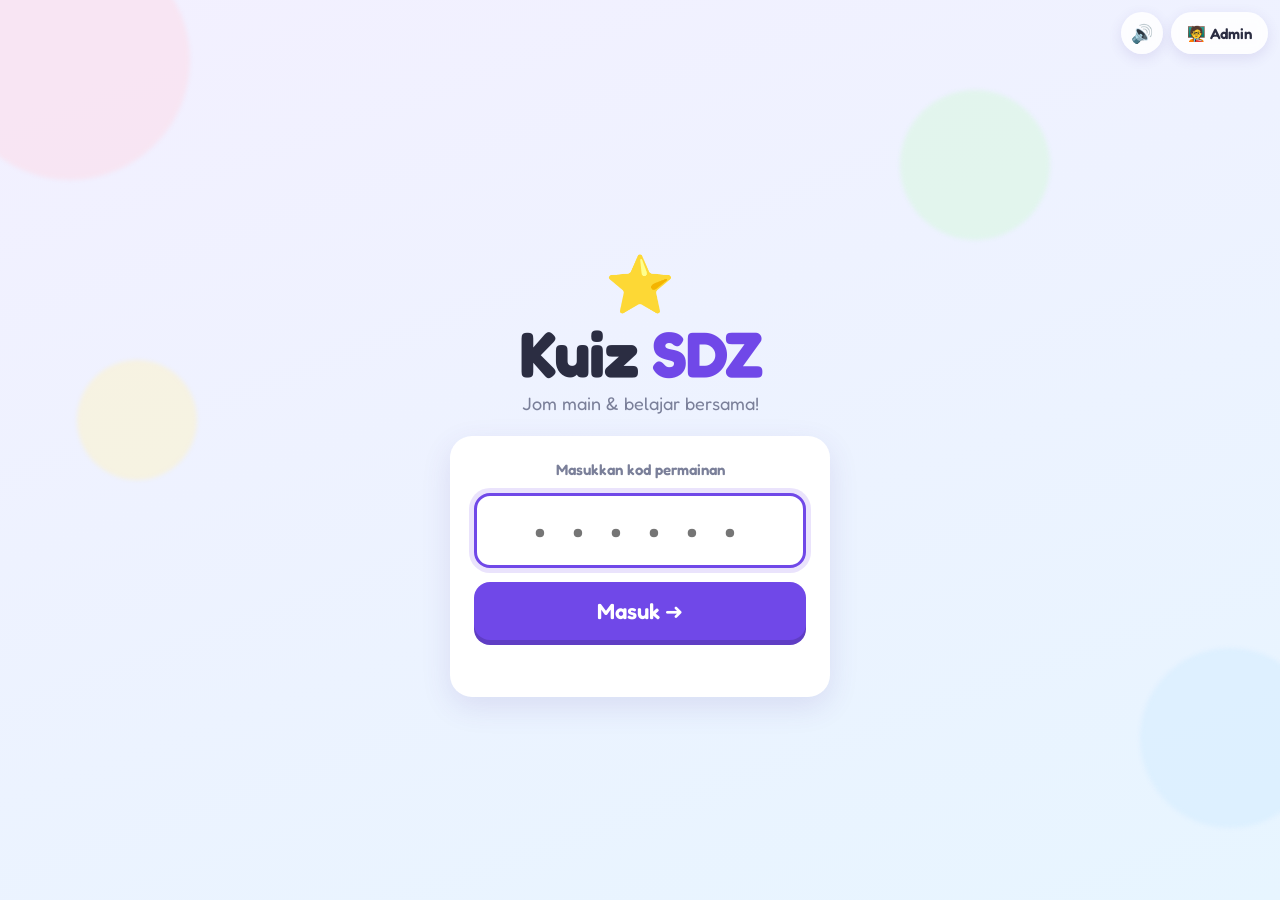
==== index.html @ 65154f81 "Tambah permainan Kuiz SDZ (hos admin + pemain) untuk GitHub Pages Kuiz masa nyata berasaskan PeerJS " ====
<!doctype html>
<html lang="ms">
<head>
  <meta charset="utf-8">
  <meta name="viewport" content="width=device-width, initial-scale=1, maximum-scale=1, user-scalable=no">
  <meta name="theme-color" content="#f3f0ff">
  <title>Kuiz SDZ</title>
  <link rel="icon" href="data:image/svg+xml,<svg xmlns='http://www.w3.org/2000/svg' viewBox='0 0 100 100'><text y='.9em' font-size='90'>⭐</text></svg>">
  <link rel="preconnect" href="https://fonts.googleapis.com">
  <link rel="preconnect" href="https://fonts.gstatic.com" crossorigin>
  <link href="https://fonts.googleapis.com/css2?family=Fredoka:wght@400;500;600;700&display=swap" rel="stylesheet">
  <link rel="stylesheet" href="css/style.css">
</head>
<body>
  <div class="bg" aria-hidden="true">
    <span class="blob b1"></span><span class="blob b2"></span><span class="blob b3"></span><span class="blob b4"></span>
  </div>

  <!-- Bar atas -->
  <div class="topbar">
    <button id="btn-mute" class="icon-btn" title="Bunyi" aria-label="Hidupkan / matikan bunyi">🔊</button>
    <button id="btn-full" class="icon-btn host-only" title="Skrin penuh" aria-label="Skrin penuh">⛶</button>
    <button id="btn-admin" class="admin-btn" title="Mod admin / guru">🧑‍🏫 Admin</button>
  </div>

  <main id="app">
    <!-- ================= PEMAIN ================= -->
    <section class="screen active" id="p-join">
      <div class="logo pop-in">
        <span class="logo-star">⭐</span>
        <h1>Kuiz <b>SDZ</b></h1>
        <p class="tagline">Jom main &amp; belajar bersama!</p>
      </div>
      <form class="card join-card pop-in d1" id="form-pin" autocomplete="off">
        <label for="in-pin" class="lbl">Masukkan kod permainan</label>
        <input id="in-pin" class="big-input pin-input" inputmode="numeric" pattern="[0-9]*" maxlength="6" placeholder="• • • • • •" autofocus>
        <button class="btn btn-primary btn-xl" type="submit">Masuk ➜</button>
        <p class="err" id="pin-err" role="alert"></p>
      </form>
    </section>

    <section class="screen" id="p-name">
      <form class="card join-card pop-in" id="form-name" autocomplete="off">
        <p class="lbl">Pilih watak kamu</p>
        <div class="avatar-pick">
          <button type="button" class="arrow" id="av-prev" aria-label="Watak sebelum">‹</button>
          <div class="avatar big" id="av-cur">🐱</div>
          <button type="button" class="arrow" id="av-next" aria-label="Watak seterusnya">›</button>
        </div>
        <label for="in-name" class="lbl">Nama kamu</label>
        <input id="in-name" class="big-input" maxlength="14" placeholder="Nama panggilan">
        <button class="btn btn-primary btn-xl" type="submit">Jom! 🚀</button>
        <p class="err" id="name-err" role="alert"></p>
      </form>
    </section>

    <section class="screen" id="p-wait">
      <div class="center-stack">
        <div class="avatar huge bounce" id="pw-avatar">🐱</div>
        <h2 id="pw-name">Nama</h2>
        <div class="pill ok">✅ Kamu sudah masuk!</div>
        <p class="muted big-muted" id="pw-msg">Tengok skrin di hadapan. Permainan akan bermula sebentar lagi…</p>
        <div class="dots"><i></i><i></i><i></i></div>
      </div>
    </section>

    <section class="screen" id="p-ready">
      <div class="center-stack">
        <p class="pill" id="pr-num">Soalan 1</p>
        <h2 class="ready-title">Bersedia!</h2>
        <div class="ring-count" id="pr-count">3</div>
      </div>
    </section>

    <section class="screen" id="p-answer">
      <div class="p-answer-wrap">
        <div class="p-q-head">
          <span class="pill small" id="pa-num">1 / 12</span>
          <span class="p-timer" id="pa-timer">20</span>
        </div>
        <div class="timebar"><i id="pa-bar"></i></div>
        <p class="p-question" id="pa-q">Soalan</p>
        <div class="answers" id="pa-answers"></div>
      </div>
    </section>

    <section class="screen" id="p-sent">
      <div class="center-stack">
        <div class="sent-badge" id="ps-badge">★</div>
        <h2>Jawapan dihantar!</h2>
        <p class="muted big-muted">Tunggu kawan-kawan lain… 🤞</p>
        <div class="dots"><i></i><i></i><i></i></div>
      </div>
    </section>

    <section class="screen" id="p-result">
      <div class="center-stack result-stack">
        <div class="result-icon" id="pres-icon">✔</div>
        <h2 class="result-title" id="pres-title">Betul!</h2>
        <div class="points-pill" id="pres-points">+ 850</div>
        <div class="streak" id="pres-streak"></div>
        <p class="result-note" id="pres-note"></p>
        <div class="score-foot"><span id="pres-name">Nama</span><b id="pres-score">0</b></div>
      </div>
    </section>

    <section class="screen" id="p-end">
      <div class="center-stack">
        <div class="medal" id="pe-medal">🏆</div>
        <h2 id="pe-title">Tahniah!</h2>
        <p class="pe-rank" id="pe-rank">Tempat ke-1</p>
        <div class="points-pill neutral" id="pe-score">0 mata</div>
        <p class="muted big-muted" id="pe-msg">Terima kasih kerana bermain!</p>
        <button class="btn btn-ghost" id="pe-again">Main semula</button>
      </div>
    </section>

    <!-- ================= HOST / ADMIN ================= -->
    <section class="screen" id="h-setup">
      <div class="setup-wrap">
        <h2 class="pop-in">Pilih set soalan</h2>
        <div class="set-grid" id="set-grid"></div>
        <div class="card settings pop-in d2">
          <div class="setting">
            <span>⏱️ Masa setiap soalan</span>
            <div class="seg" id="seg-time">
              <button type="button" data-v="10">10s</button>
              <button type="button" data-v="20" class="on">20s</button>
              <button type="button" data-v="30">30s</button>
              <button type="button" data-v="45">45s</button>
            </div>
          </div>
          <label class="setting toggle">
            <span>🔀 Susun soalan secara rawak</span>
            <input type="checkbox" id="opt-shuffle"><i></i>
          </label>
          <label class="setting toggle">
            <span>💡 Tunjuk penerangan jawapan</span>
            <input type="checkbox" id="opt-explain" checked><i></i>
          </label>
        </div>
        <div class="row-btns">
          <button class="btn btn-ghost" id="btn-setup-back">← Kembali</button>
          <button class="btn btn-primary btn-xl" id="btn-create">Cipta Bilik 🎉</button>
        </div>
        <p class="err" id="setup-err" role="alert"></p>
      </div>
    </section>

    <section class="screen" id="h-lobby">
      <div class="lobby-wrap">
        <div class="lobby-head card">
          <div class="join-info">
            <p class="muted">Buka laman ini &amp; masukkan kod:</p>
            <p class="join-url" id="hl-url">…</p>
            <div class="pin-display" id="hl-pin">------</div>
          </div>
          <div class="qr" id="hl-qr" title="Imbas untuk masuk"></div>
        </div>
        <div class="lobby-bar">
          <div class="count-pill"><b id="hl-count">0</b> pemain</div>
          <p class="muted lobby-set" id="hl-set"></p>
          <button class="btn btn-primary btn-xl" id="btn-start" disabled>Mula ▶</button>
        </div>
        <div class="players" id="hl-players">
          <p class="muted waiting-text" id="hl-empty">Menunggu pemain masuk…</p>
        </div>
        <p class="muted hint">Klik nama pemain untuk mengeluarkannya.</p>
      </div>
    </section>

    <section class="screen" id="h-intro">
      <div class="center-stack">
        <p class="pill big" id="hi-num">Soalan 1 / 12</p>
        <h2 class="intro-tag" id="hi-tag">Tajuk</h2>
        <div class="intro-bar"><i></i></div>
      </div>
    </section>

    <section class="screen" id="h-question">
      <div class="hq-wrap">
        <div class="hq-top">
          <span class="pill" id="hq-num">1 / 12</span>
          <span class="hq-tag" id="hq-tag">Tajuk</span>
          <button class="btn btn-ghost btn-sm" id="btn-skip">Tamatkan ⏭</button>
        </div>
        <div class="card hq-question" id="hq-q">Soalan</div>
        <div class="hq-mid">
          <div class="timer-ring" id="hq-timer">
            <svg viewBox="0 0 100 100"><circle cx="50" cy="50" r="44" class="track"/><circle cx="50" cy="50" r="44" class="prog" id="hq-ring"/></svg>
            <span id="hq-time">20</span>
          </div>
          <div class="ans-count"><b id="hq-answered">0</b><span>jawapan</span></div>
        </div>
        <div class="h-options" id="hq-options"></div>
        <div class="reveal-row">
          <div class="explain" id="hq-explain"></div>
          <button class="btn btn-primary btn-xl" id="btn-reveal-next">Seterusnya ➜</button>
        </div>
      </div>
    </section>

    <section class="screen" id="h-board">
      <div class="board-wrap">
        <h2 class="pop-in">🏅 Papan Markah</h2>
        <ol class="board" id="hb-list"></ol>
        <div class="row-btns end">
          <button class="btn btn-primary btn-xl" id="btn-board-next">Seterusnya ➜</button>
        </div>
      </div>
    </section>

    <section class="screen" id="h-podium">
      <div class="podium-wrap">
        <h2 class="podium-title" id="hp-title">Dan pemenangnya ialah…</h2>
        <div class="podium">
          <div class="pod p2" id="pod2"><div class="pod-who"><div class="avatar"></div><b></b><span></span></div><div class="pillar">2</div></div>
          <div class="pod p1" id="pod1"><div class="pod-who"><div class="crown">👑</div><div class="avatar"></div><b></b><span></span></div><div class="pillar">1</div></div>
          <div class="pod p3" id="pod3"><div class="pod-who"><div class="avatar"></div><b></b><span></span></div><div class="pillar">3</div></div>
        </div>
        <div class="row-btns center podium-btns" id="hp-btns">
          <button class="btn btn-ghost" id="btn-csv">⬇ Muat turun keputusan</button>
          <button class="btn btn-ghost" id="btn-full-list">📋 Senarai penuh</button>
          <button class="btn btn-primary" id="btn-new">🔁 Main lagi</button>
        </div>
      </div>
    </section>
  </main>

  <!-- Dialog senarai penuh -->
  <dialog id="dlg-list" class="card">
    <h3>Keputusan penuh</h3>
    <ol class="board compact" id="dlg-list-ol"></ol>
    <form method="dialog"><button class="btn btn-primary">Tutup</button></form>
  </dialog>

  <div class="toast" id="toast" role="status"></div>
  <div class="overlay" id="overlay"><div class="spinner"></div><p id="overlay-msg">Menyambung…</p></div>

  <script src="lib/peerjs.min.js"></script>
  <script src="lib/qrcode.js"></script>
  <script src="js/questions.js"></script>
  <script src="js/sfx.js"></script>
  <script src="js/fx.js"></script>
  <script src="js/app.js"></script>
</body>
</html>
---- css/style.css ----
:root {
  --bg: #f3f0ff;
  --bg2: #e7f5ff;
  --card: #ffffff;
  --ink: #2b2d42;
  --muted: #7a7f99;
  --line: #e6e3f5;
  --primary: #7048e8;
  --primary-d: #5f3dc4;
  --ok: #2fb344;
  --ok-bg: #d3f9d8;
  --bad: #f03e3e;
  --bad-bg: #ffe3e3;
  --c0: #ff6b6b;  /* A — karang  ★ */
  --c1: #339af0;  /* B — langit  ● */
  --c2: #f5b301;  /* C — matahari ▲ */
  --c3: #37b24d;  /* D — pudina ■ */
  --radius: 22px;
  --shadow: 0 10px 30px rgba(80, 60, 160, .12);
  --font: "Fredoka", "Nunito", "Segoe UI Rounded", "Arial Rounded MT Bold", system-ui, sans-serif;
}

* { box-sizing: border-box; -webkit-tap-highlight-color: transparent; }
html, body { margin: 0; height: 100%; }
body {
  font-family: var(--font);
  color: var(--ink);
  background: linear-gradient(160deg, var(--bg) 0%, var(--bg2) 100%);
  overflow: hidden;
  -webkit-font-smoothing: antialiased;
  user-select: none;
}
button { font-family: inherit; }
input { font-family: inherit; user-select: text; }
h1, h2, h3 { margin: 0; font-weight: 700; }

/* ---------- latar belakang bergerak ---------- */
.bg { position: fixed; inset: 0; z-index: 0; overflow: hidden; pointer-events: none; }
.blob { position: absolute; border-radius: 50%; filter: blur(2px); opacity: .45; animation: float 18s ease-in-out infinite; }
.b1 { width: 240px; height: 240px; background: #ffd8e4; top: -60px; left: -50px; }
.b2 { width: 180px; height: 180px; background: #d0ebff; bottom: 8%; right: -40px; animation-delay: -4s; }
.b3 { width: 120px; height: 120px; background: #fff3bf; top: 40%; left: 6%; animation-delay: -8s; }
.b4 { width: 150px; height: 150px; background: #d3f9d8; top: 10%; right: 18%; animation-delay: -12s; }
@keyframes float {
  0%, 100% { transform: translate(0, 0) scale(1); }
  33% { transform: translate(30px, -40px) scale(1.08); }
  66% { transform: translate(-25px, 25px) scale(.95); }
}

#fx-canvas { position: fixed; inset: 0; width: 100%; height: 100%; pointer-events: none; z-index: 50; }

/* ---------- bar atas ---------- */
.topbar { position: fixed; top: 12px; right: 12px; z-index: 30; display: flex; gap: 8px; align-items: center; }
.icon-btn, .admin-btn {
  border: 0; background: rgba(255,255,255,.85); color: var(--ink); border-radius: 999px;
  height: 42px; min-width: 42px; font-size: 18px; cursor: pointer; box-shadow: 0 4px 14px rgba(80,60,160,.12);
  backdrop-filter: blur(6px); transition: transform .15s;
}
.admin-btn { padding: 0 16px; font-size: 15px; font-weight: 600; }
.icon-btn:active, .admin-btn:active { transform: scale(.92); }
.host-only { display: none; }
body.is-host .host-only { display: inline-block; }
body.is-host .admin-btn, body.in-game .admin-btn { display: none; }

/* ---------- skrin ---------- */
#app { position: relative; z-index: 1; height: 100%; }
.screen {
  position: absolute; inset: 0; display: none; align-items: center; justify-content: center;
  flex-direction: column; padding: 70px 16px 24px; overflow-y: auto;
}
.screen.active { display: flex; animation: screenIn .35s cubic-bezier(.2,.9,.3,1.2); }
@keyframes screenIn { from { opacity: 0; transform: translateY(16px) scale(.98); } to { opacity: 1; transform: none; } }

.card { background: var(--card); border-radius: var(--radius); box-shadow: var(--shadow); padding: 24px; }
.center-stack { display: flex; flex-direction: column; align-items: center; gap: 14px; text-align: center; max-width: 560px; width: 100%; }
.muted { color: var(--muted); margin: 0; }
.big-muted { font-size: 18px; }
.lbl { font-weight: 600; color: var(--muted); margin: 0; font-size: 15px; }
.err { color: var(--bad); min-height: 1.2em; margin: 0; font-weight: 500; text-align: center; }
.hint { font-size: 14px; text-align: center; margin-top: 8px; }

/* ---------- logo ---------- */
.logo { text-align: center; margin-bottom: 22px; }
.logo-star { font-size: 56px; display: inline-block; animation: spinBounce 3s ease-in-out infinite; }
.logo h1 { font-size: clamp(42px, 9vw, 64px); letter-spacing: -1px; line-height: 1; margin-top: 4px; }
.logo h1 b { color: var(--primary); }
.tagline { color: var(--muted); margin: 6px 0 0; font-size: 18px; }
@keyframes spinBounce { 0%,100% { transform: translateY(0) rotate(0); } 50% { transform: translateY(-10px) rotate(15deg); } }

.join-card { width: 100%; max-width: 380px; display: flex; flex-direction: column; gap: 14px; align-items: stretch; text-align: center; }
.big-input {
  width: 100%; border: 3px solid var(--line); border-radius: 16px; padding: 14px; font-size: 24px;
  font-weight: 600; text-align: center; color: var(--ink); outline: none; transition: border-color .2s, box-shadow .2s;
}
.big-input:focus { border-color: var(--primary); box-shadow: 0 0 0 5px rgba(112,72,232,.15); }
.pin-input { font-size: 34px; letter-spacing: 10px; }
.shake { animation: shake .4s; }
@keyframes shake { 20%,60% { transform: translateX(-8px); } 40%,80% { transform: translateX(8px); } }

/* ---------- butang ---------- */
.btn {
  border: 0; border-radius: 16px; padding: 12px 22px; font-size: 18px; font-weight: 600; cursor: pointer;
  transition: transform .12s, box-shadow .12s, background .2s; color: var(--ink); background: #fff;
}
.btn:active { transform: translateY(3px); }
.btn:disabled { opacity: .45; cursor: not-allowed; }
.btn-primary { background: var(--primary); color: #fff; box-shadow: 0 5px 0 var(--primary-d); }
.btn-primary:active:not(:disabled) { box-shadow: 0 2px 0 var(--primary-d); }
.btn-ghost { background: #fff; box-shadow: 0 4px 0 var(--line); }
.btn-xl { font-size: 22px; padding: 16px 28px; }
.btn-sm { font-size: 15px; padding: 8px 14px; }
.row-btns { display: flex; gap: 12px; flex-wrap: wrap; justify-content: space-between; align-items: center; width: 100%; }
.row-btns.end { justify-content: flex-end; }
.row-btns.center { justify-content: center; }

.pill { display: inline-block; background: #fff; border-radius: 999px; padding: 8px 18px; font-weight: 600; box-shadow: 0 4px 12px rgba(80,60,160,.1); margin: 0; }
.pill.ok { background: var(--ok-bg); color: #2b8a3e; }
.pill.small { padding: 5px 12px; font-size: 14px; }
.pill.big { font-size: 22px; padding: 10px 24px; }

/* ---------- avatar ---------- */
.avatar { font-size: 32px; line-height: 1; display: grid; place-items: center; }
.avatar.big { font-size: 72px; width: 110px; height: 110px; background: #f8f7ff; border-radius: 50%; }
.avatar.huge { font-size: 96px; width: 150px; height: 150px; background: #fff; border-radius: 50%; box-shadow: var(--shadow); }
.avatar-pick { display: flex; align-items: center; justify-content: center; gap: 14px; }
.arrow { border: 0; background: #f1effb; width: 44px; height: 44px; border-radius: 50%; font-size: 28px; cursor: pointer; color: var(--primary); }
.arrow:active { transform: scale(.9); }
.bounce { animation: bounce 1.4s ease-in-out infinite; }
@keyframes bounce { 0%,100% { transform: translateY(0); } 50% { transform: translateY(-14px); } }

.dots { display: flex; gap: 8px; }
.dots i { width: 12px; height: 12px; border-radius: 50%; background: var(--primary); opacity: .3; animation: dot 1.2s infinite; }
.dots i:nth-child(2) { animation-delay: .2s; } .dots i:nth-child(3) { animation-delay: .4s; }
@keyframes dot { 0%,100% { opacity: .25; transform: scale(.8); } 50% { opacity: 1; transform: scale(1.1); } }

.pop-in { animation: popIn .5s cubic-bezier(.2,.9,.3,1.4) both; }
.d1 { animation-delay: .1s; } .d2 { animation-delay: .2s; } .d3 { animation-delay: .3s; }
@keyframes popIn { from { opacity: 0; transform: scale(.85) translateY(10px); } to { opacity: 1; transform: none; } }

/* ---------- pemain: bersedia ---------- */
.ready-title { font-size: 44px; }
.ring-count {
  width: 140px; height: 140px; border-radius: 50%; background: var(--primary); color: #fff;
  display: grid; place-items: center; font-size: 72px; font-weight: 700; box-shadow: 0 0 0 12px rgba(112,72,232,.18);
}
.ring-count.tick { animation: tickPop .5s; }
@keyframes tickPop { from { transform: scale(1.35); } to { transform: scale(1); } }

/* ---------- pemain: jawab ---------- */
.p-answer-wrap { width: 100%; max-width: 640px; display: flex; flex-direction: column; gap: 12px; height: 100%; }
.p-q-head { display: flex; justify-content: space-between; align-items: center; }
.p-timer { font-weight: 700; font-size: 22px; background: #fff; border-radius: 999px; min-width: 52px; height: 52px; display: grid; place-items: center; box-shadow: 0 4px 12px rgba(80,60,160,.1); }
.p-timer.urgent { color: var(--bad); animation: tickPop .5s; }
.timebar { height: 10px; background: rgba(255,255,255,.8); border-radius: 99px; overflow: hidden; }
.timebar i { display: block; height: 100%; width: 100%; background: linear-gradient(90deg, #845ef7, #4dabf7); border-radius: 99px; transform-origin: left; }
.p-question { background: #fff; border-radius: 18px; padding: 14px 16px; margin: 0; font-size: 18px; font-weight: 500; line-height: 1.35; box-shadow: var(--shadow); }
.answers { display: grid; gap: 12px; flex: 1; grid-auto-rows: 1fr; min-height: 0; }
.ans {
  border: 0; border-radius: 20px; color: #fff; font-size: 19px; font-weight: 600; text-align: left; cursor: pointer;
  display: flex; align-items: center; gap: 14px; padding: 14px 18px; min-height: 80px; line-height: 1.25;
  box-shadow: 0 6px 0 rgba(0,0,0,.18); transition: transform .1s, box-shadow .1s, opacity .2s;
  animation: popIn .4s cubic-bezier(.2,.9,.3,1.4) both;
}
.ans:nth-child(2) { animation-delay: .07s; } .ans:nth-child(3) { animation-delay: .14s; } .ans:nth-child(4) { animation-delay: .21s; }
.ans:active { transform: translateY(4px) scale(.98); box-shadow: 0 2px 0 rgba(0,0,0,.18); }
.ans .shape { flex: none; width: 46px; height: 46px; border-radius: 50%; background: rgba(255,255,255,.25); display: grid; place-items: center; font-size: 24px; }
.ans .letter, .opt .letter { font-weight: 700; opacity: .85; }
.ans.c0, .opt.c0 { background: var(--c0); } .ans.c1, .opt.c1 { background: var(--c1); }
.ans.c2, .opt.c2 { background: var(--c2); } .ans.c3, .opt.c3 { background: var(--c3); }
.ans.dim { opacity: .3; }

.sent-badge { width: 120px; height: 120px; border-radius: 50%; color: #fff; display: grid; place-items: center; font-size: 56px; animation: popIn .5s cubic-bezier(.2,.9,.3,1.6), wobble 2s 0.6s ease-in-out infinite; }
@keyframes wobble { 0%,100% { transform: rotate(0); } 25% { transform: rotate(-8deg); } 75% { transform: rotate(8deg); } }

/* ---------- pemain: keputusan ---------- */
body.res-ok { background: linear-gradient(160deg, #d3f9d8, #b2f2bb); }
body.res-bad { background: linear-gradient(160deg, #ffe3e3, #ffc9c9); }
body.res-ok .bg, body.res-bad .bg { opacity: .3; }
.result-icon { width: 130px; height: 130px; border-radius: 50%; display: grid; place-items: center; font-size: 70px; color: #fff; background: var(--ok); animation: popIn .55s cubic-bezier(.2,.9,.3,1.8); box-shadow: 0 0 0 14px rgba(255,255,255,.5); }
.result-icon.bad { background: var(--bad); animation: popIn .5s, shake .5s .5s; }
.result-title { font-size: 46px; }
.points-pill { background: #fff; border-radius: 999px; padding: 10px 26px; font-size: 28px; font-weight: 700; box-shadow: var(--shadow); animation: popIn .5s .2s both; }
.points-pill.neutral { color: var(--primary); }
.streak { font-size: 20px; font-weight: 600; min-height: 1em; }
.streak:not(:empty) { background: #fff4e6; color: #e8590c; border-radius: 999px; padding: 6px 16px; animation: popIn .5s .35s both; }
.result-note { font-size: 19px; margin: 0; font-weight: 500; }
.score-foot { position: fixed; left: 0; right: 0; bottom: 0; display: flex; justify-content: space-between; padding: 14px 20px; background: rgba(255,255,255,.85); font-size: 20px; font-weight: 600; }

/* ---------- pemain: tamat ---------- */
.medal { font-size: 110px; animation: popIn .6s cubic-bezier(.2,.9,.3,1.6), spinBounce 3s 1s ease-in-out infinite; }
.pe-rank { font-size: 30px; font-weight: 700; margin: 0; color: var(--primary); }

/* ---------- host: setup ---------- */
.setup-wrap { width: 100%; max-width: 760px; display: flex; flex-direction: column; gap: 18px; }
.setup-wrap h2 { font-size: 34px; text-align: center; }
.set-grid { display: grid; grid-template-columns: repeat(auto-fit, minmax(240px, 1fr)); gap: 14px; }
.set-card {
  border: 4px solid transparent; background: #fff; border-radius: var(--radius); padding: 20px; text-align: left; cursor: pointer;
  box-shadow: var(--shadow); transition: transform .15s, border-color .2s; display: flex; gap: 14px; align-items: center; color: var(--ink);
}
.set-card:hover { transform: translateY(-3px); }
.set-card.on { border-color: var(--primary); background: #f8f5ff; }
.set-card .emo { font-size: 44px; }
.set-card b { display: block; font-size: 19px; }
.set-card span { color: var(--muted); font-size: 15px; }
.settings { display: flex; flex-direction: column; gap: 4px; padding: 10px 20px; }
.setting { display: flex; justify-content: space-between; align-items: center; gap: 12px; padding: 10px 0; font-size: 17px; font-weight: 500; flex-wrap: wrap; }
.setting + .setting { border-top: 2px dashed var(--line); }
.seg { display: flex; background: #f1effb; border-radius: 12px; padding: 4px; gap: 4px; }
.seg button { border: 0; background: transparent; padding: 8px 12px; border-radius: 9px; font-size: 15px; font-weight: 600; cursor: pointer; color: var(--muted); }
.seg button.on { background: #fff; color: var(--primary); box-shadow: 0 2px 6px rgba(0,0,0,.08); }
.toggle { cursor: pointer; }
.toggle input { display: none; }
.toggle i { width: 54px; height: 30px; background: #dcd8ee; border-radius: 99px; position: relative; transition: background .2s; flex: none; }
.toggle i::after { content: ""; position: absolute; top: 3px; left: 3px; width: 24px; height: 24px; border-radius: 50%; background: #fff; transition: transform .2s; box-shadow: 0 2px 4px rgba(0,0,0,.15); }
.toggle input:checked + i { background: var(--primary); }
.toggle input:checked + i::after { transform: translateX(24px); }

/* ---------- host: lobi ---------- */
.lobby-wrap { width: 100%; max-width: 1100px; height: 100%; display: flex; flex-direction: column; gap: 16px; }
.lobby-head { display: flex; align-items: center; justify-content: space-between; gap: 20px; flex-wrap: wrap; }
.join-info { flex: 1; min-width: 240px; }
.join-url { font-size: clamp(16px, 2.2vw, 24px); font-weight: 600; color: var(--primary); margin: 4px 0 6px; word-break: break-all; }
.pin-display { font-size: clamp(56px, 10vw, 110px); font-weight: 700; letter-spacing: .08em; line-height: 1; }
.qr { width: 180px; height: 180px; background: #fff; border-radius: 16px; padding: 8px; flex: none; }
.qr img, .qr svg { width: 100%; height: 100%; display: block; image-rendering: pixelated; }
.lobby-bar { display: flex; align-items: center; gap: 14px; justify-content: space-between; flex-wrap: wrap; }
.count-pill { background: #fff; border-radius: 999px; padding: 10px 22px; font-size: 22px; box-shadow: var(--shadow); }
.count-pill b { color: var(--primary); font-size: 28px; }
.lobby-set { font-weight: 600; font-size: 17px; flex: 1; text-align: center; }
.players { flex: 1; display: flex; flex-wrap: wrap; gap: 12px; align-content: flex-start; justify-content: center; padding: 8px; min-height: 120px; }
.waiting-text { font-size: 22px; margin-top: 30px; animation: dot 2s infinite; }
.chip {
  border: 0; background: #fff; border-radius: 999px; padding: 8px 18px 8px 8px; display: flex; align-items: center; gap: 8px;
  font-size: 20px; font-weight: 600; box-shadow: 0 4px 12px rgba(80,60,160,.12); cursor: pointer; color: var(--ink);
  animation: chipIn .5s cubic-bezier(.2,.9,.3,1.6) both;
}
.chip .avatar { width: 40px; height: 40px; font-size: 26px; background: #f3f0ff; border-radius: 50%; }
.chip:hover { background: var(--bad-bg); text-decoration: line-through; }
.chip.off { opacity: .45; }
@keyframes chipIn { from { opacity: 0; transform: scale(.3) rotate(-10deg); } to { opacity: 1; transform: none; } }

/* ---------- host: intro ---------- */
.intro-tag { font-size: clamp(32px, 5vw, 56px); max-width: 900px; animation: popIn .6s .1s both; }
.intro-bar { width: min(400px, 80vw); height: 12px; background: rgba(255,255,255,.8); border-radius: 99px; overflow: hidden; }
.intro-bar i { display: block; height: 100%; background: var(--primary); width: 0; }
.intro-bar.go i { animation: fillBar 3s linear forwards; }
@keyframes fillBar { to { width: 100%; } }

/* ---------- host: soalan ---------- */
.hq-wrap { width: 100%; max-width: 1200px; height: 100%; display: flex; flex-direction: column; gap: 16px; }
.hq-top { display: flex; align-items: center; gap: 12px; }
.hq-tag { flex: 1; font-weight: 600; color: var(--muted); font-size: 18px; }
.hq-question { font-size: clamp(22px, 3.2vw, 40px); font-weight: 600; text-align: center; line-height: 1.3; padding: 28px; animation: popIn .5s both; }
.hq-mid { display: flex; justify-content: space-between; align-items: center; padding: 0 10px; }
.timer-ring { position: relative; width: 120px; height: 120px; }
.timer-ring svg { width: 100%; height: 100%; transform: rotate(-90deg); }
.timer-ring circle { fill: none; stroke-width: 10; }
.timer-ring .track { stroke: rgba(255,255,255,.9); }
.timer-ring .prog { stroke: var(--primary); stroke-linecap: round; stroke-dasharray: 276.46; transition: stroke-dashoffset 1s linear, stroke .3s; }
.timer-ring.urgent .prog { stroke: var(--bad); }
.timer-ring span { position: absolute; inset: 0; display: grid; place-items: center; font-size: 42px; font-weight: 700; }
.timer-ring.urgent span { color: var(--bad); animation: tickPop .5s; }
.ans-count { background: #fff; border-radius: 20px; padding: 12px 22px; text-align: center; box-shadow: var(--shadow); }
.ans-count b { display: block; font-size: 40px; line-height: 1; color: var(--primary); }
.ans-count span { color: var(--muted); font-weight: 500; }
.ans-count.bump b { animation: tickPop .4s; }
.h-options { display: grid; grid-template-columns: 1fr 1fr; gap: 14px; }
.h-options.n3 .opt:last-child { grid-column: 1 / -1; }
.opt {
  position: relative; overflow: hidden; color: #fff; border-radius: 20px; padding: 18px 22px; display: flex; align-items: center; gap: 16px;
  font-size: clamp(18px, 2.2vw, 28px); font-weight: 600; min-height: 90px; box-shadow: 0 6px 0 rgba(0,0,0,.15);
  transition: opacity .4s, transform .4s, filter .4s; animation: popIn .45s cubic-bezier(.2,.9,.3,1.4) both;
}
.opt:nth-child(2) { animation-delay: .08s; } .opt:nth-child(3) { animation-delay: .16s; } .opt:nth-child(4) { animation-delay: .24s; }
.opt .shape { flex: none; width: 54px; height: 54px; border-radius: 50%; background: rgba(255,255,255,.25); display: grid; place-items: center; font-size: 28px; position: relative; z-index: 1; }
.opt .txt { flex: 1; position: relative; z-index: 1; }
.opt .cnt { position: relative; z-index: 1; font-size: 30px; font-weight: 700; display: none; align-items: center; gap: 6px; }
.opt .fill { position: absolute; left: 0; top: 0; bottom: 0; width: 0; background: rgba(255,255,255,.22); transition: width .9s cubic-bezier(.2,.8,.2,1); }
.opt .tick { position: relative; z-index: 1; font-size: 30px; display: none; }
#h-question .reveal-row { display: none; }
#h-question.revealed .reveal-row { display: flex; gap: 16px; align-items: center; justify-content: space-between; flex-wrap: wrap; animation: popIn .5s .3s both; }
#h-question.revealed .opt .cnt { display: flex; }
#h-question.revealed .opt.wrong { opacity: .35; filter: grayscale(.4); transform: scale(.97); }
#h-question.revealed .opt.right { transform: scale(1.02); box-shadow: 0 0 0 6px #fff, 0 0 0 10px var(--ok), 0 8px 20px rgba(0,0,0,.15); }
#h-question.revealed .opt.right .tick { display: block; }
#h-question.revealed .hq-mid { display: none; }
.explain { flex: 1; background: #fff; border-radius: 18px; padding: 16px 20px; font-size: clamp(16px, 1.8vw, 22px); font-weight: 500; box-shadow: var(--shadow); min-width: 260px; }
.explain:empty { visibility: hidden; }
.explain::before { content: "💡 "; }

/* ---------- host: papan markah ---------- */
.board-wrap { width: 100%; max-width: 760px; display: flex; flex-direction: column; gap: 18px; }
.board-wrap h2 { font-size: 40px; text-align: center; }
.board { list-style: none; margin: 0; padding: 0; display: flex; flex-direction: column; gap: 10px; }
.board li {
  background: #fff; border-radius: 18px; padding: 12px 20px; display: flex; align-items: center; gap: 14px; font-size: 24px; font-weight: 600;
  box-shadow: var(--shadow); animation: slideIn .5s cubic-bezier(.2,.9,.3,1.2) both;
}
.board li .rk { width: 40px; height: 40px; border-radius: 50%; background: #f1effb; display: grid; place-items: center; font-size: 20px; color: var(--primary); flex: none; }
.board li:nth-child(1) .rk { background: #ffd43b; color: #7a5b00; }
.board li:nth-child(2) .rk { background: #dee2e6; color: #495057; }
.board li:nth-child(3) .rk { background: #ffc078; color: #7a3d00; }
.board li .nm { flex: 1; overflow: hidden; text-overflow: ellipsis; white-space: nowrap; }
.board li .sc { color: var(--primary); }
.board li .up { font-size: 15px; color: var(--ok); margin-left: 4px; }
.board li .str { font-size: 16px; color: #e8590c; }
.board.compact li { font-size: 18px; padding: 8px 14px; animation: none; }
.board.compact li .rk { width: 32px; height: 32px; font-size: 15px; }
@keyframes slideIn { from { opacity: 0; transform: translateX(-40px); } to { opacity: 1; transform: none; } }

/* ---------- host: podium ---------- */
.podium-wrap { width: 100%; max-width: 900px; height: 100%; display: flex; flex-direction: column; align-items: center; justify-content: flex-end; gap: 20px; }
.podium-title { font-size: clamp(30px, 4.5vw, 52px); text-align: center; margin-bottom: auto; padding-top: 10px; }
.podium { display: flex; align-items: flex-end; justify-content: center; gap: 14px; width: 100%; }
.pod { flex: 1; max-width: 240px; display: flex; flex-direction: column; align-items: center; }
.pod-who { display: flex; flex-direction: column; align-items: center; gap: 4px; opacity: 0; transform: translateY(20px) scale(.6); transition: all .6s cubic-bezier(.2,.9,.3,1.6); text-align: center; }
.pod-who .avatar { width: 80px; height: 80px; font-size: 50px; background: #fff; border-radius: 50%; box-shadow: var(--shadow); }
.pod-who b { font-size: 22px; max-width: 100%; overflow: hidden; text-overflow: ellipsis; white-space: nowrap; }
.pod-who span { color: var(--muted); font-weight: 600; }
.crown { font-size: 44px; animation: spinBounce 2s ease-in-out infinite; }
.pillar { width: 100%; border-radius: 18px 18px 0 0; display: grid; place-items: start center; padding-top: 14px; font-size: 54px; font-weight: 700; color: #fff; height: 0; transition: height .8s cubic-bezier(.2,.9,.3,1.2); overflow: hidden; margin-top: 10px; }
.p1 .pillar { background: linear-gradient(#ffd43b, #fab005); }
.p2 .pillar { background: linear-gradient(#ced4da, #adb5bd); }
.p3 .pillar { background: linear-gradient(#ffa94d, #fd7e14); }
.pod.show .pod-who { opacity: 1; transform: none; }
.p1.show .pillar { height: 240px; } .p2.show .pillar { height: 170px; } .p3.show .pillar { height: 120px; }
.pod.empty .pod-who { visibility: hidden; }
.podium-btns { opacity: 0; pointer-events: none; transition: opacity .5s; }
.podium-btns.show { opacity: 1; pointer-events: auto; }

/* ---------- dialog, toast, overlay ---------- */
dialog { border: 0; max-width: 520px; width: 92vw; max-height: 80vh; overflow: auto; }
dialog::backdrop { background: rgba(43,45,66,.4); backdrop-filter: blur(3px); }
dialog h3 { margin-bottom: 14px; font-size: 26px; }
dialog form { margin-top: 16px; text-align: right; }
.toast {
  position: fixed; left: 50%; bottom: 24px; transform: translate(-50%, 120px); background: var(--ink); color: #fff;
  padding: 12px 22px; border-radius: 999px; font-weight: 500; z-index: 60; transition: transform .35s cubic-bezier(.2,.9,.3,1.3); max-width: 90vw; text-align: center;
}
.toast.show { transform: translate(-50%, 0); }
.overlay { position: fixed; inset: 0; background: rgba(243,240,255,.85); backdrop-filter: blur(4px); z-index: 40; display: none; flex-direction: column; align-items: center; justify-content: center; gap: 16px; font-size: 20px; font-weight: 600; }
.overlay.show { display: flex; }
.spinner { width: 56px; height: 56px; border-radius: 50%; border: 6px solid #e0d9ff; border-top-color: var(--primary); animation: spin .8s linear infinite; }
@keyframes spin { to { transform: rotate(360deg); } }

/* ---------- responsif ---------- */
@media (max-width: 640px) {
  .h-options { grid-template-columns: 1fr; }
  .h-options.n3 .opt:last-child { grid-column: auto; }
  .qr { width: 130px; height: 130px; }
  .board li { font-size: 19px; }
  .pod-who .avatar { width: 60px; height: 60px; font-size: 36px; }
  .pod-who b { font-size: 17px; }
  .p1.show .pillar { height: 170px; } .p2.show .pillar { height: 120px; } .p3.show .pillar { height: 85px; }
  .pillar { font-size: 38px; }
}
@media (max-height: 640px) {
  .ans { min-height: 60px; font-size: 17px; }
  .p-question { font-size: 16px; }
}
@media (prefers-reduced-motion: reduce) {
  *, *::before, *::after { animation-duration: .01ms !important; animation-iteration-count: 1 !important; transition-duration: .01ms !important; }
}
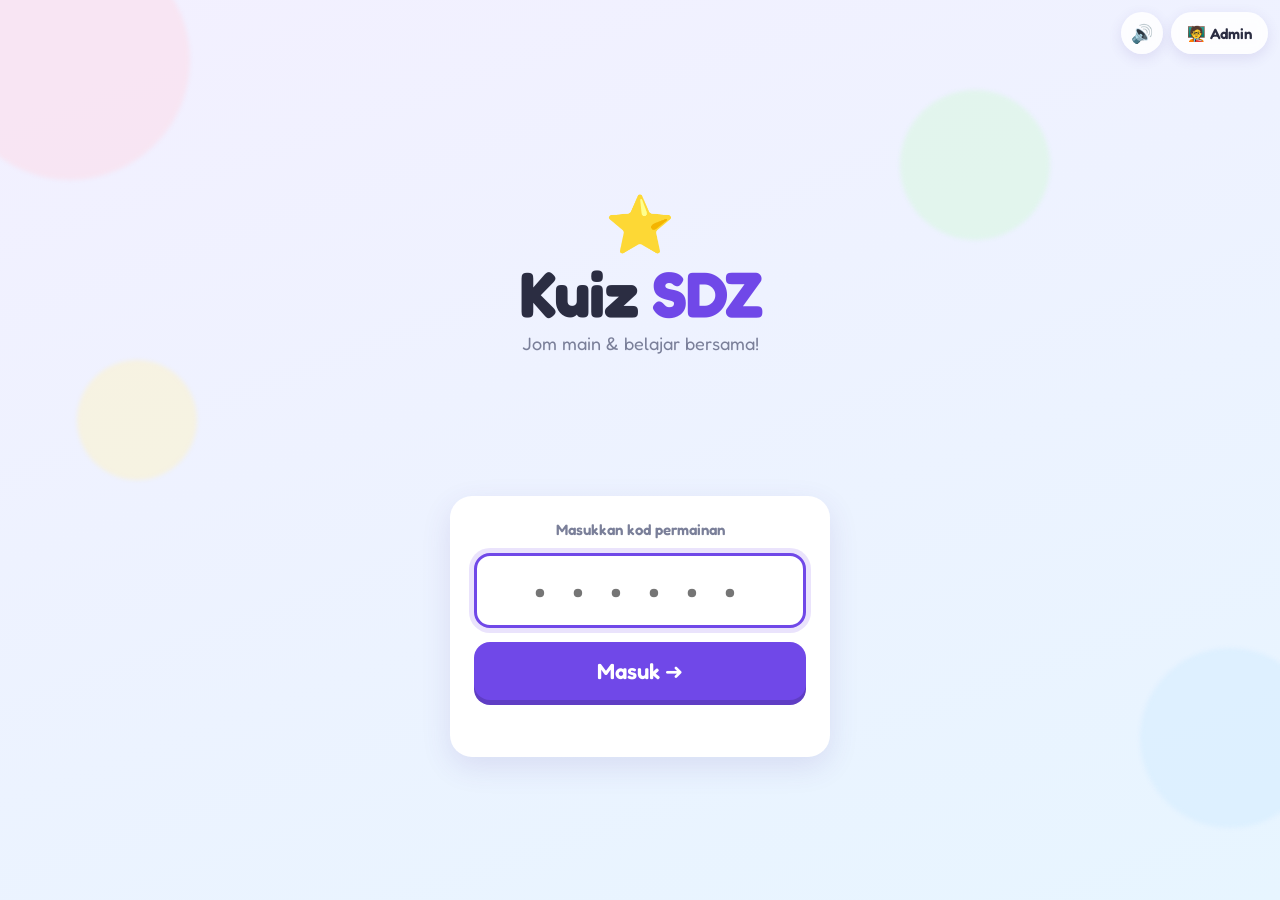
==== commit 6cd0c3fd: "Tambah Mod Kad Kertas dan hadkan semua soalan kepada A / B - Mod Kad Kertas (lalai): soalan di skrin" ====
--- a/index.html
+++ b/index.html
@@ -118,9 +118,34 @@
     <!-- ================= HOST / ADMIN ================= -->
     <section class="screen" id="h-setup">
       <div class="setup-wrap">
+        <div class="card resume-card pop-in" id="resume-card" hidden>
+          <div class="resume-info">
+            <b>⏸️ Permainan belum selesai</b>
+            <span id="resume-text">…</span>
+          </div>
+          <div class="resume-btns">
+            <button type="button" class="btn btn-ghost btn-sm" id="btn-resume-discard">Buang</button>
+            <button type="button" class="btn btn-primary" id="btn-resume">Sambung semula ▶</button>
+          </div>
+        </div>
         <h2 class="pop-in">Pilih set soalan</h2>
         <div class="set-grid" id="set-grid"></div>
         <div class="card settings pop-in d2">
+          <div class="setting">
+            <span>🎮 Cara menjawab</span>
+            <div class="seg" id="seg-mode">
+              <button type="button" data-v="paper" class="on">📄 Kad kertas</button>
+              <button type="button" data-v="device">📱 Peranti</button>
+            </div>
+          </div>
+          <div class="setting paper-only groups-setting">
+            <span>👥 Kumpulan untuk markah <small class="muted">(kosongkan jika tidak perlu markah)</small></span>
+            <div class="groups-edit" id="groups-edit"></div>
+            <div class="groups-actions">
+              <button type="button" class="btn btn-ghost btn-sm" id="btn-group-add">+ Tambah kumpulan</button>
+              <a class="btn btn-ghost btn-sm" href="kad.html" target="_blank" rel="noopener">🖨️ Cetak kad A / B</a>
+            </div>
+          </div>
           <div class="setting">
             <span>⏱️ Masa setiap soalan</span>
             <div class="seg" id="seg-time">
@@ -130,18 +155,26 @@
               <button type="button" data-v="45">45s</button>
             </div>
           </div>
+          <div class="setting">
+            <span>🎯 Mula dari soalan</span>
+            <select id="sel-start" class="sel"></select>
+          </div>
           <label class="setting toggle">
             <span>🔀 Susun soalan secara rawak</span>
             <input type="checkbox" id="opt-shuffle"><i></i>
           </label>
           <label class="setting toggle">
+            <span>🔁 Tukar kedudukan A / B secara rawak</span>
+            <input type="checkbox" id="opt-flip" checked><i></i>
+          </label>
+          <label class="setting toggle">
             <span>💡 Tunjuk penerangan jawapan</span>
             <input type="checkbox" id="opt-explain" checked><i></i>
           </label>
         </div>
         <div class="row-btns">
           <button class="btn btn-ghost" id="btn-setup-back">← Kembali</button>
-          <button class="btn btn-primary btn-xl" id="btn-create">Cipta Bilik 🎉</button>
+          <button class="btn btn-primary btn-xl" id="btn-create">Teruskan 🎉</button>
         </div>
         <p class="err" id="setup-err" role="alert"></p>
       </div>
@@ -149,7 +182,14 @@
 
     <section class="screen" id="h-lobby">
       <div class="lobby-wrap">
-        <div class="lobby-head card">
+        <div class="card paper-head paper-only">
+          <div class="paper-cards"><span class="pcard c0">A</span><span class="pcard c1">B</span></div>
+          <div>
+            <h2>📄 Mod Kad Kertas</h2>
+            <p class="muted big-muted">Setiap murid atau kumpulan pegang kad <b>A</b> dan <b>B</b>.<br>Baca soalan, fikir, dan bila guru kata <b>“Angkat!”</b>, tunjukkan kad jawapan kamu!</p>
+          </div>
+        </div>
+        <div class="lobby-head card device-only">
           <div class="join-info">
             <p class="muted">Buka laman ini &amp; masukkan kod:</p>
             <p class="join-url" id="hl-url">…</p>
@@ -158,14 +198,14 @@
           <div class="qr" id="hl-qr" title="Imbas untuk masuk"></div>
         </div>
         <div class="lobby-bar">
-          <div class="count-pill"><b id="hl-count">0</b> pemain</div>
+          <div class="count-pill"><b id="hl-count">0</b> <span id="hl-count-lbl">pemain</span></div>
           <p class="muted lobby-set" id="hl-set"></p>
           <button class="btn btn-primary btn-xl" id="btn-start" disabled>Mula ▶</button>
         </div>
         <div class="players" id="hl-players">
           <p class="muted waiting-text" id="hl-empty">Menunggu pemain masuk…</p>
         </div>
-        <p class="muted hint">Klik nama pemain untuk mengeluarkannya.</p>
+        <p class="muted hint device-only">Klik nama pemain untuk mengeluarkannya.</p>
       </div>
     </section>
 
@@ -190,10 +230,19 @@
             <svg viewBox="0 0 100 100"><circle cx="50" cy="50" r="44" class="track"/><circle cx="50" cy="50" r="44" class="prog" id="hq-ring"/></svg>
             <span id="hq-time">20</span>
           </div>
-          <div class="ans-count"><b id="hq-answered">0</b><span>jawapan</span></div>
+          <div class="ans-count device-only"><b id="hq-answered">0</b><span>jawapan</span></div>
+          <div class="paper-hint paper-only">🤔 Fikir dahulu…<br><small>Sediakan kad <b class="ca">A</b> atau <b class="cb">B</b></small></div>
+        </div>
+        <div class="raise-banner" id="hq-raise">
+          <div class="raise-text">✋ Angkat kad sekarang!</div>
+          <button class="btn btn-primary btn-xl" id="btn-show-answer">Dedah jawapan 👀</button>
         </div>
         <div class="h-options" id="hq-options"></div>
         <div class="reveal-row">
+          <div class="groups-mark paper-only" id="hq-groups-wrap">
+            <span class="gm-lbl">Tandakan kumpulan yang betul:</span>
+            <div class="gm-list" id="hq-groups"></div>
+          </div>
           <div class="explain" id="hq-explain"></div>
           <button class="btn btn-primary btn-xl" id="btn-reveal-next">Seterusnya ➜</button>
         </div>
@@ -234,8 +283,21 @@
     <form method="dialog"><button class="btn btn-primary">Tutup</button></form>
   </dialog>
 
+  <!-- Dialog kata laluan admin -->
+  <dialog id="dlg-admin" class="card">
+    <form id="form-admin" class="admin-form" autocomplete="off">
+      <h3>🔒 Kata laluan admin</h3>
+      <input id="in-admin" class="big-input pin-input" type="password" inputmode="numeric" maxlength="8" placeholder="••••">
+      <p class="err" id="admin-err" role="alert"></p>
+      <div class="row-btns">
+        <button type="button" class="btn btn-ghost" id="btn-admin-cancel">Batal</button>
+        <button type="submit" class="btn btn-primary">Masuk</button>
+      </div>
+    </form>
+  </dialog>
+
   <div class="toast" id="toast" role="status"></div>
-  <div class="overlay" id="overlay"><div class="spinner"></div><p id="overlay-msg">Menyambung…</p></div>
+  <div class="overlay" id="overlay"><div class="spinner"></div><p id="overlay-msg">Menyambung…</p><button class="btn btn-ghost btn-sm" id="overlay-cancel" hidden>Batal</button></div>
 
   <script src="lib/peerjs.min.js"></script>
   <script src="lib/qrcode.js"></script>
--- a/css/style.css
+++ b/css/style.css
@@ -67,7 +67,9 @@
 .screen {
   position: absolute; inset: 0; display: none; align-items: center; justify-content: center;
   flex-direction: column; padding: 70px 16px 24px; overflow-y: auto;
-}
+  justify-content: flex-start;
+}
+.screen > * { margin-top: auto; margin-bottom: auto; flex-shrink: 0; }
 .screen.active { display: flex; animation: screenIn .35s cubic-bezier(.2,.9,.3,1.2); }
 @keyframes screenIn { from { opacity: 0; transform: translateY(16px) scale(.98); } to { opacity: 1; transform: none; } }
 
@@ -215,6 +217,58 @@
 .toggle i::after { content: ""; position: absolute; top: 3px; left: 3px; width: 24px; height: 24px; border-radius: 50%; background: #fff; transition: transform .2s; box-shadow: 0 2px 4px rgba(0,0,0,.15); }
 .toggle input:checked + i { background: var(--primary); }
 .toggle input:checked + i::after { transform: translateX(24px); }
+
+.sel { font-family: inherit; font-size: 15px; font-weight: 600; color: var(--ink); background: #f1effb; border: 0; border-radius: 12px; padding: 10px 12px; max-width: 100%; min-width: 0; flex: 1 1 220px; }
+.sel:disabled { opacity: .5; }
+.resume-card { display: flex; align-items: center; justify-content: space-between; gap: 14px; flex-wrap: wrap; border: 3px solid #ffd43b; background: #fff9db; padding: 16px 20px; }
+.resume-card[hidden] { display: none; }
+.resume-info { display: flex; flex-direction: column; gap: 4px; }
+.resume-info b { font-size: 19px; }
+.resume-info span { color: var(--muted); font-weight: 500; }
+.resume-btns { display: flex; gap: 10px; }
+.admin-form { display: flex; flex-direction: column; gap: 12px; }
+#dlg-admin { max-width: 360px; }
+
+/* ---------- mod kertas ---------- */
+.paper-only { display: none !important; }
+body.paper .paper-only { display: flex !important; }
+body.paper .device-only { display: none !important; }
+.groups-setting { flex-direction: column; align-items: stretch !important; flex-wrap: nowrap !important; }
+.groups-setting small { font-size: 13px; font-weight: 400; }
+.groups-edit { display: grid; grid-template-columns: repeat(auto-fill, minmax(170px, 1fr)); grid-auto-rows: 44px; gap: 8px; align-items: stretch; }
+.g-item { display: flex; align-items: center; gap: 6px; background: #f1effb; border-radius: 12px; padding: 4px 6px 4px 10px; }
+.g-item .avatar { font-size: 20px; }
+.g-item input { flex: 1; min-width: 0; border: 0; background: transparent; font-size: 15px; font-weight: 600; color: var(--ink); outline: none; padding: 6px 0; }
+.g-item button { border: 0; background: transparent; font-size: 18px; color: var(--muted); cursor: pointer; padding: 2px 6px; border-radius: 8px; }
+.g-item button:hover { background: var(--bad-bg); color: var(--bad); }
+.groups-actions { display: flex; gap: 8px; flex-wrap: wrap; }
+.groups-actions a { text-decoration: none; display: inline-block; }
+.paper-head { align-items: center; gap: 28px; flex-wrap: wrap; justify-content: center; }
+.paper-head h2 { font-size: clamp(26px, 3.5vw, 40px); margin-bottom: 8px; }
+.paper-head p { line-height: 1.5; }
+.paper-cards { display: flex; gap: 14px; }
+.pcard { width: 110px; height: 140px; border-radius: 18px; color: #fff; display: grid; place-items: center; font-size: 84px; font-weight: 700; box-shadow: 0 8px 0 rgba(0,0,0,.15); animation: wobble 3s ease-in-out infinite; }
+.pcard.c0 { background: var(--c0); } .pcard.c1 { background: var(--c1); animation-delay: -1.5s; }
+.chip.static { cursor: default; }
+.chip.static:hover { background: #fff; text-decoration: none; }
+.paper-hint { flex-direction: column; align-items: center; background: #fff; border-radius: 20px; padding: 12px 22px; box-shadow: var(--shadow); font-size: 24px; font-weight: 600; text-align: center; }
+.paper-hint small { font-size: 18px; color: var(--muted); }
+.paper-hint .ca { color: var(--c0); } .paper-hint .cb { color: var(--c1); }
+.raise-banner { display: none; align-items: center; justify-content: space-between; gap: 16px; flex-wrap: wrap; background: #fff; border-radius: 22px; padding: 16px 22px; box-shadow: var(--shadow); }
+#h-question.raising .raise-banner { display: flex; animation: popIn .5s cubic-bezier(.2,.9,.3,1.6); }
+#h-question.raising .hq-mid { display: none; }
+.raise-text { font-size: clamp(28px, 4vw, 48px); font-weight: 700; color: var(--primary); animation: tickPop .8s ease-in-out infinite alternate; }
+body.paper #h-question .opt .cnt, body.paper #h-question .opt .fill { display: none !important; }
+.groups-mark { flex-basis: 100%; flex-direction: column; gap: 8px; }
+.groups-mark:has(.gm-list:empty) { display: none !important; }
+.gm-lbl { font-weight: 600; color: var(--muted); }
+.gm-list { display: flex; flex-wrap: wrap; gap: 10px; }
+.gm-btn { border: 3px solid transparent; background: #fff; border-radius: 999px; padding: 8px 18px 8px 10px; font-size: 20px; font-weight: 600; cursor: pointer; display: flex; align-items: center; gap: 8px; box-shadow: 0 4px 12px rgba(80,60,160,.12); color: var(--ink); transition: transform .1s, background .2s; }
+.gm-btn:active { transform: scale(.95); }
+.gm-btn .ck { width: 28px; height: 28px; border-radius: 50%; background: #f1effb; display: grid; place-items: center; font-size: 16px; color: transparent; }
+.gm-btn.on { background: var(--ok-bg); border-color: var(--ok); }
+.gm-btn.on .ck { background: var(--ok); color: #fff; }
+.gm-btn.all { background: #f1effb; color: var(--primary); padding: 8px 16px; }
 
 /* ---------- host: lobi ---------- */
 .lobby-wrap { width: 100%; max-width: 1100px; height: 100%; display: flex; flex-direction: column; gap: 16px; }
@@ -326,6 +380,9 @@
 .pod.show .pod-who { opacity: 1; transform: none; }
 .p1.show .pillar { height: 240px; } .p2.show .pillar { height: 170px; } .p3.show .pillar { height: 120px; }
 .pod.empty .pod-who { visibility: hidden; }
+#h-podium.no-score .podium, #h-podium.no-score #btn-csv, #h-podium.no-score #btn-full-list { display: none; }
+#h-podium.no-score .podium-wrap { justify-content: center; }
+#h-podium.no-score .podium-title { margin-bottom: 20px; }
 .podium-btns { opacity: 0; pointer-events: none; transition: opacity .5s; }
 .podium-btns.show { opacity: 1; pointer-events: auto; }
 
